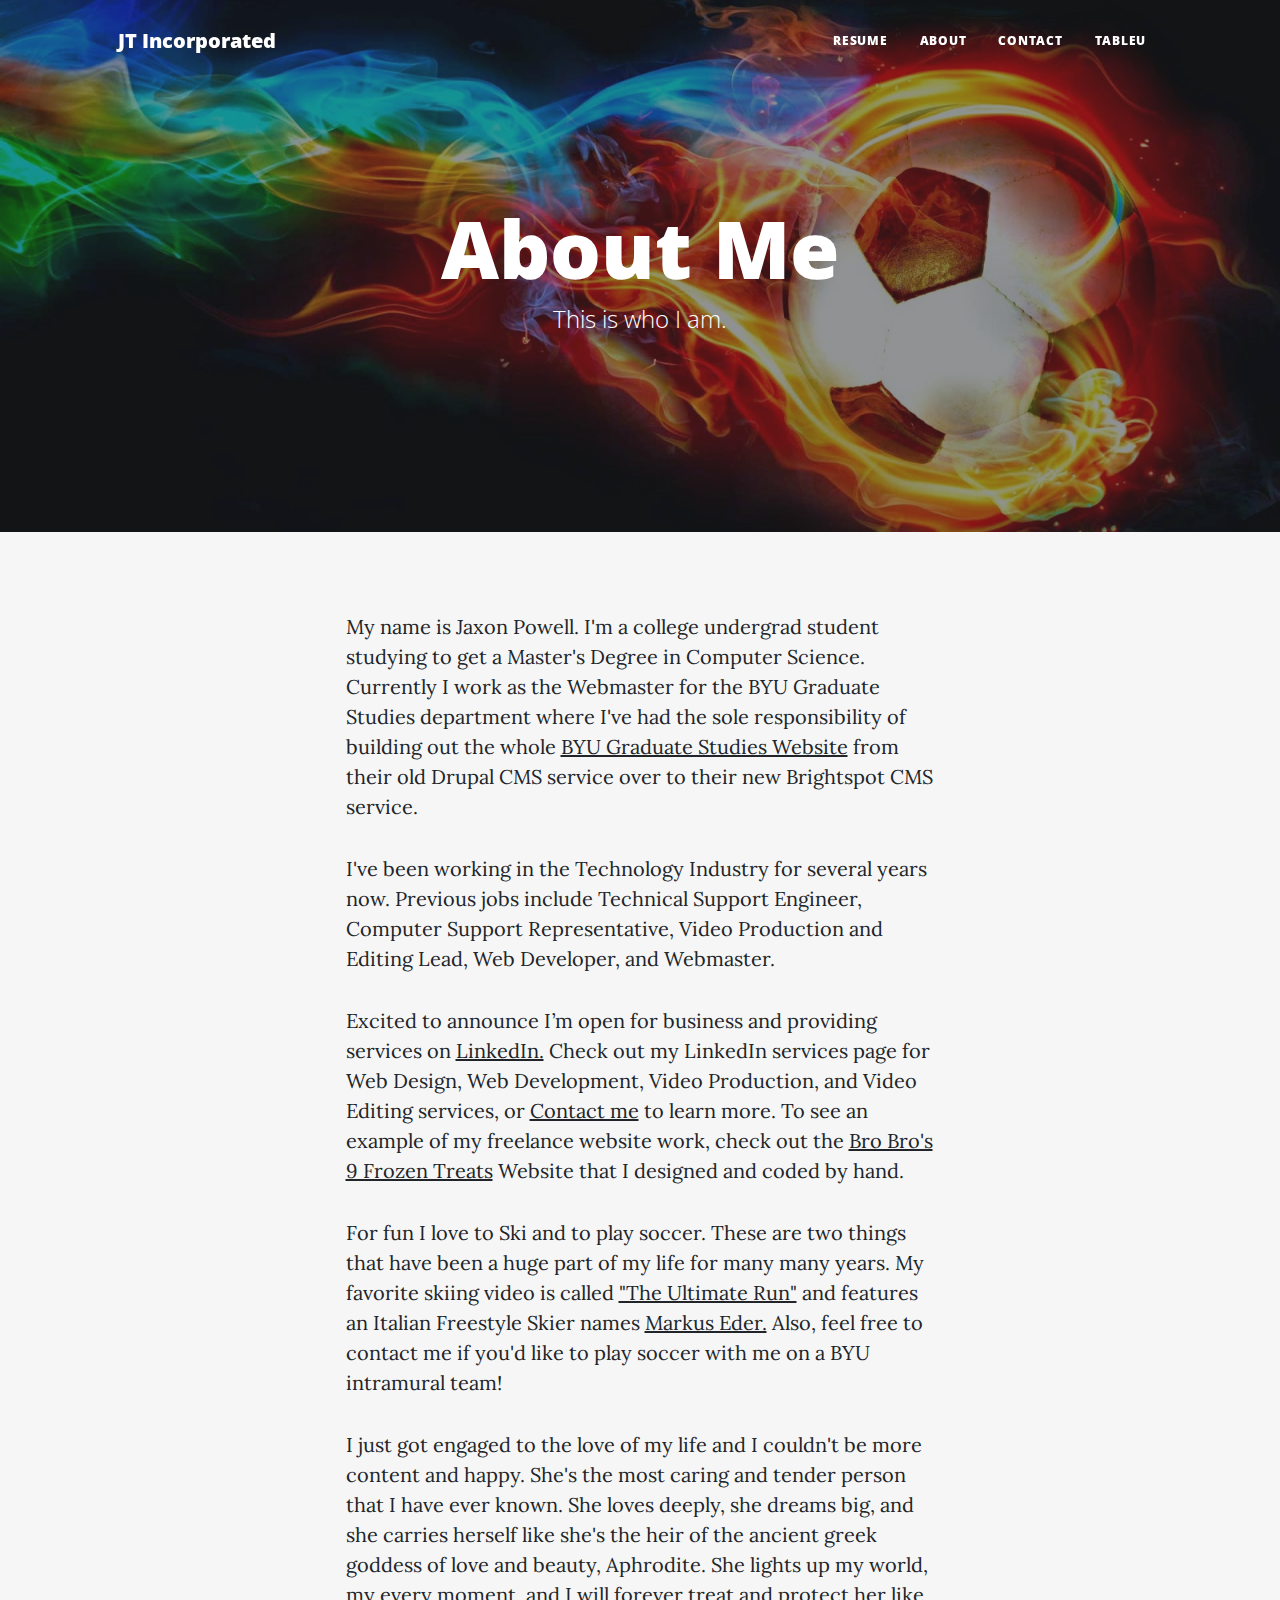
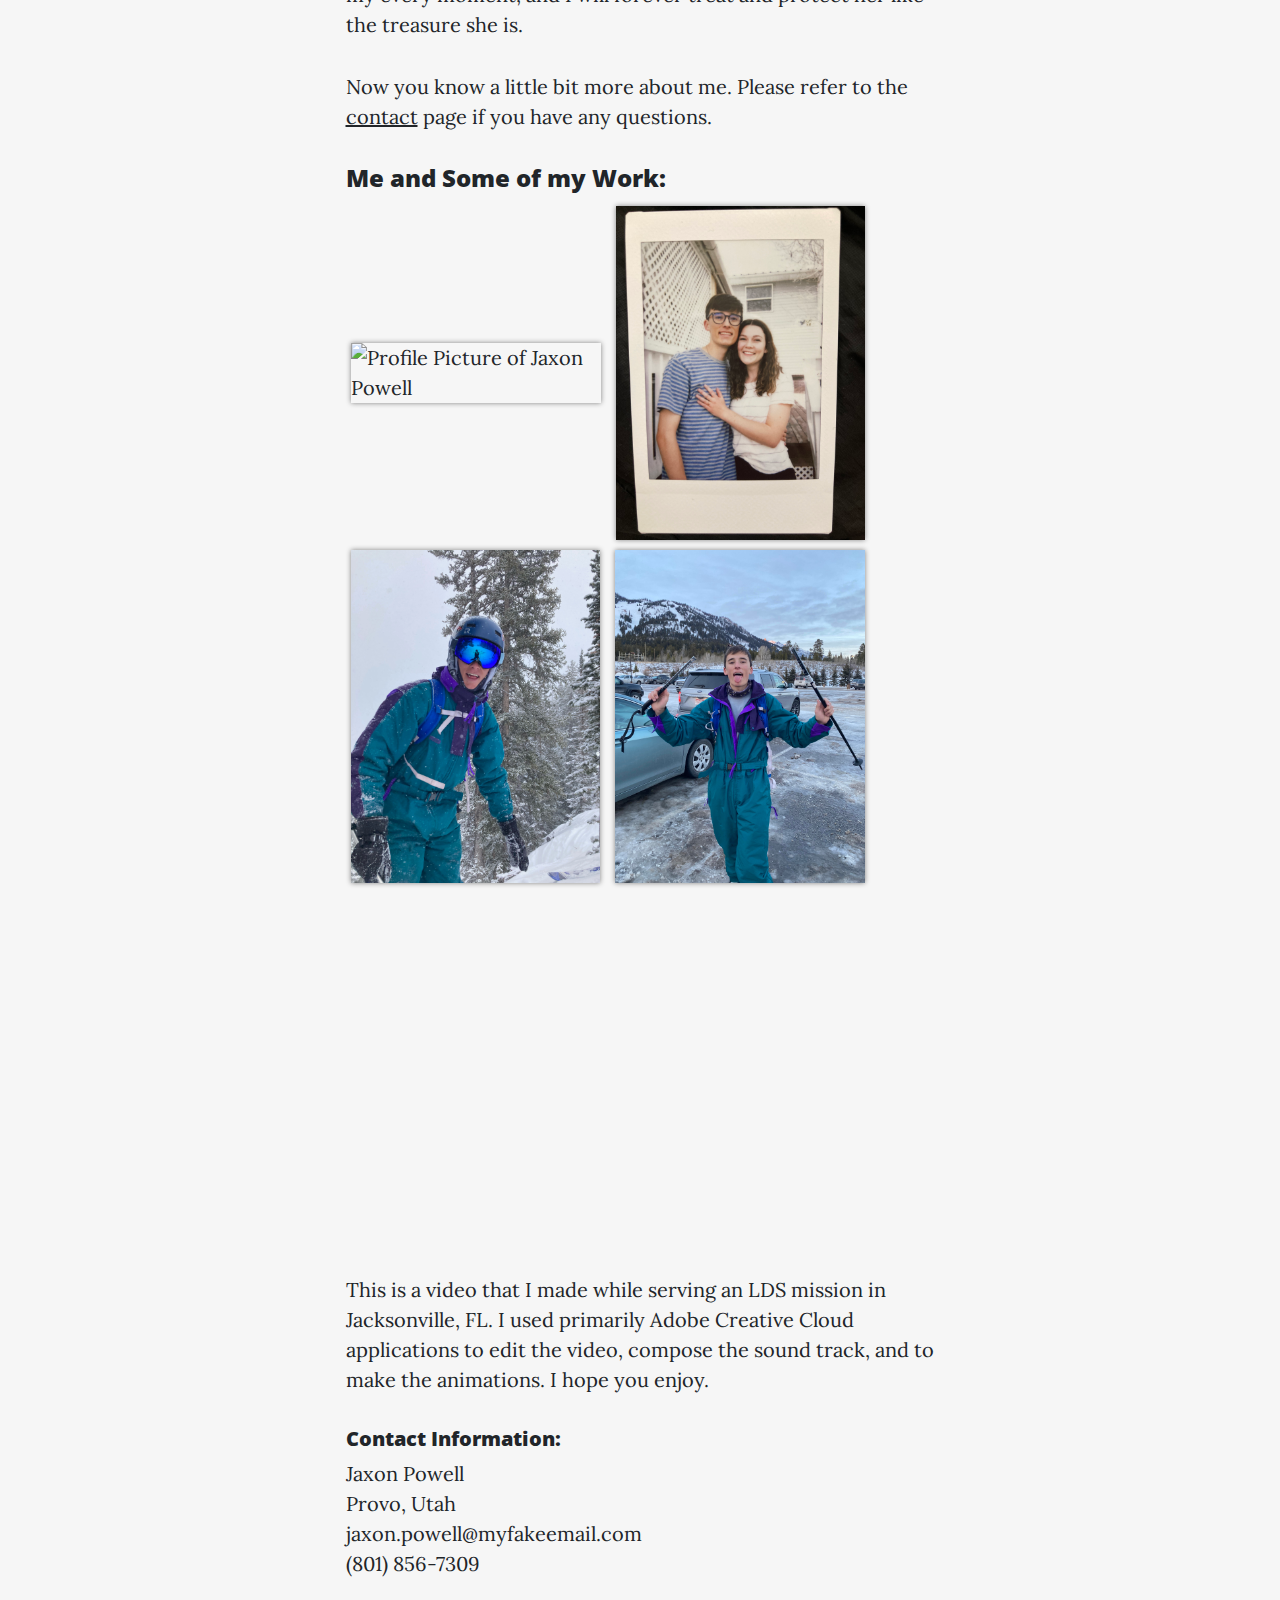
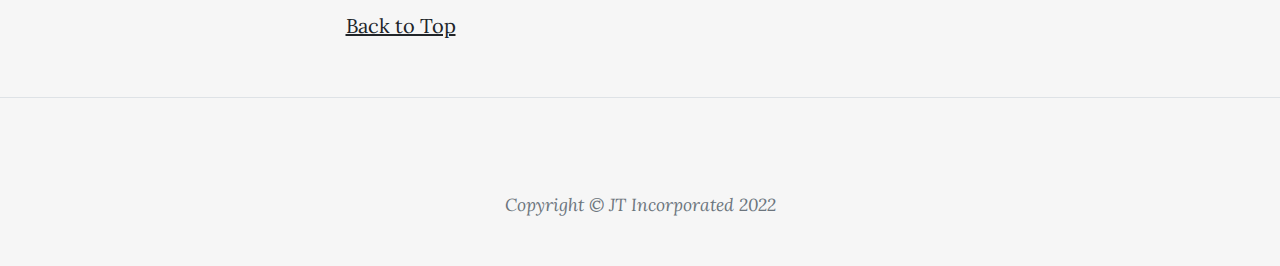
==== html/about.html @ 217a06cf "Initial Commit to clone this website onto GitHub" ====
<!DOCTYPE html>
<html lang="en">
<!-- Jaxon Powell - 04/16/2022 -->

<head>
    <meta charset="utf-8" />
    <meta name="viewport" content="width=device-width, initial-scale=1, shrink-to-fit=no" />
    <meta name="description"
        content="This is an about page for Jaxon Powell to tell users who he is and what he cares about" />
    <meta name="author" content="" />
    <title>About - Jaxon Powell</title>
    <link rel="icon" type="image/x-icon" href="assets/favicon.ico" />
    <!-- Font Awesome icons (free version)-->
    <script src="https://use.fontawesome.com/releases/v6.1.0/js/all.js" crossorigin="anonymous"></script>
    <!-- Google fonts-->
    <link href="https://fonts.googleapis.com/css?family=Lora:400,700,400italic,700italic" rel="stylesheet"
        type="text/css" />
    <link
        href="https://fonts.googleapis.com/css?family=Open+Sans:300italic,400italic,600italic,700italic,800italic,400,300,600,700,800"
        rel="stylesheet" type="text/css" />
    <!-- Core theme CSS (includes Bootstrap)-->
    <link href="../styles/styles.css" rel="stylesheet" />
    <link href="../styles/my-styles.css" rel="stylesheet" />
</head>

<body>
    <!-- Navigation-->
    <nav class="navbar navbar-expand-lg navbar-light" id="mainNav">
        <div class="container px-4 px-lg-5">
            <a class="navbar-brand" href="../index.html">JT Incorporated</a>
            <button class="navbar-toggler" type="button" data-bs-toggle="collapse" data-bs-target="#navbarResponsive"
                aria-controls="navbarResponsive" aria-expanded="false" aria-label="Toggle navigation">
                Menu
                <i class="fas fa-bars"></i>
            </button>
            <div class="collapse navbar-collapse" id="navbarResponsive">
                <ul class="navbar-nav ms-auto py-4 py-lg-0">
                    <li class="nav-item"><a class="nav-link px-lg-3 py-3 py-lg-4" href="../html/resume.html">Resume</a>
                    </li>
                    <li class="nav-item"><a class="nav-link px-lg-3 py-3 py-lg-4" href="#">About</a></li>
                    <li class="nav-item"><a class="nav-link px-lg-3 py-3 py-lg-4"
                            href="../html/contact.html">Contact</a></li>
                    <li class="nav-item"><a class="nav-link px-lg-3 py-3 py-lg-4" href="../html/tableu.html">Tableu</a>
                    </li>
                </ul>
            </div>
        </div>
    </nav>
    <!-- Page Header-->
    <header class="masthead" style="background-image: url('../images/about-bg.jpg')">
        <div class="container position-relative px-4 px-lg-5">
            <div class="row gx-4 gx-lg-5 justify-content-center">
                <div class="col-md-10 col-lg-8 col-xl-7">
                    <div class="page-heading">
                        <h1>About Me</h1>
                        <span class="subheading">This is who I am.</span>
                    </div>
                </div>
            </div>
        </div>
    </header>
    <!-- Main Content-->
    <main class="mb-4">
        <div class="container px-4 px-lg-5">
            <div class="row gx-4 gx-lg-5 justify-content-center">
                <div class="col-md-10 col-lg-8 col-xl-7">
                    <p>My name is Jaxon Powell. I'm a college undergrad student studying to get a Master's Degree in
                        Computer Science. Currently I work as the Webmaster for the BYU Graduate Studies department
                        where I've had the sole responsibility of building out the whole <a
                            href="https://gradstudies.prod.brigham-young.psdops.com/about">BYU Graduate Studies
                            Website</a>
                        from their old Drupal CMS service over to their new Brightspot CMS service.</p>
                    <p>I've been working in the Technology Industry for several years now. Previous jobs include
                        Technical Support Engineer, Computer Support Representative, Video Production and Editing Lead,
                        Web Developer, and Webmaster.</p>
                    <p>Excited to announce I’m open for business and providing services on <a
                            href="https://www.linkedin.com/in/jaxon-powell/">LinkedIn.</a> Check out my
                        LinkedIn services page for Web Design, Web Development, Video Production, and Video Editing
                        services, or
                        <a href="../html/contact.html">Contact me</a> to learn more. To see an example of my freelance
                        website
                        work, check out the <a href="https://jaxonpowell.github.io/HTML-Page-with-Semantic-Markup/">Bro
                            Bro's 9 Frozen Treats</a> Website that I designed and coded by hand.</p>
                    <p>For fun I love to Ski and to play soccer. These are two things that have been a huge part of my
                        life for many many years. My favorite skiing video is called <a
                            href="https://www.youtube.com/watch?v=fbqHK8i-HdA">"The Ultimate Run"</a> and features an
                        Italian Freestyle Skier names <a href="https://www.redbull.com/us-en/athlete/markus-eder">Markus
                            Eder.</a> Also, feel free to contact me if you'd like to play soccer with me on a BYU
                        intramural team!</p>
                    <p>I just got engaged to the love of my life and I couldn't be more content and happy. She's the
                        most caring and tender person that I have ever known. She loves deeply, she dreams big, and she
                        carries herself like she's the heir of the ancient greek goddess of love and beauty, Aphrodite.
                        She lights up my world, my every moment, and I will forever treat and protect her like the
                        treasure she is.</p>
                    <p>Now you know a little bit more about me. Please refer to the <a
                            href="../html/contact.html">contact</a>
                        page if you have any questions.</p>
                    <h4>Me and Some of my Work:</h4>
                    <div class="about-images">
                        <img src="../images/profile-pic.jpg" alt="Profile Picture of Jaxon Powell">
                        <img src="../images/engagement.jpg" alt="Picture of Jaxon Powell and his Fiance">
                        <img src="../images/skiing.JPEG" alt="Picture of Jaxon Powell Skiing">
                        <img src="../images/broken-poles.jpg" alt="Picture of Jaxon Powell Skiing">
                    </div>
                    <p><iframe width="560" height="315" src="https://www.youtube.com/embed/wq7yXizvVxU"
                            title="YouTube video player" frameborder="0"
                            allow="accelerometer; autoplay; clipboard-write; encrypted-media; gyroscope; picture-in-picture"
                            allowfullscreen></iframe>
                        <p>This is a video that I made while serving an LDS mission in Jacksonville, FL. I used
                            primarily
                            Adobe Creative Cloud applications to edit the video, compose the sound track, and to make
                            the
                            animations. I hope you enjoy.</p>
                    </p>
                    <!-- <p><iframe width="560" height="315" src="../videos/UVR Volunteer Promo.mp4" title="Video player"
                            frameborder="0"
                            allow="accelerometer; clipboard-write; encrypted-media; gyroscope; picture-in-picture"
                            allowfullscreen></iframe>
                        This is a video that I created Pro Bono in 2022 to help the Utah Valley Refugees Organization to
                        recruit doctors to their cause. I used Adobe Premier Pro to create this video. I hope you enjoy.
                    </p> -->
                    <div class="contact-info">
                        <h5>Contact Information:</h5>
                        <p>Jaxon Powell</p>
                        <p>Provo, Utah</p>
                        <p>jaxon.powell@myfakeemail.com</p>
                        <p>(801) 856-7309</p>
                    </div>
                    <p><a href="#top">Back to Top</a></p>
                </div>
            </div>
        </div>
    </main>
    <!-- Footer-->
    <footer class="border-top">
        <div class="container px-4 px-lg-5">
            <div class="row gx-4 gx-lg-5 justify-content-center">
                <div class="col-md-10 col-lg-8 col-xl-7">
                    <ul class="list-inline text-center">
                        <li class="list-inline-item">
                            <a href="#!">
                                <span class="fa-stack fa-lg">
                                    <i class="fas fa-circle fa-stack-2x"></i>
                                    <i class="fab fa-twitter fa-stack-1x fa-inverse"></i>
                                </span>
                            </a>
                        </li>
                        <li class="list-inline-item">
                            <a href="#!">
                                <span class="fa-stack fa-lg">
                                    <i class="fas fa-circle fa-stack-2x"></i>
                                    <i class="fab fa-facebook-f fa-stack-1x fa-inverse"></i>
                                </span>
                            </a>
                        </li>
                        <li class="list-inline-item">
                            <a href="#!">
                                <span class="fa-stack fa-lg">
                                    <i class="fas fa-circle fa-stack-2x"></i>
                                    <i class="fab fa-github fa-stack-1x fa-inverse"></i>
                                </span>
                            </a>
                        </li>
                    </ul>
                    <div class="small text-center text-muted fst-italic">Copyright &copy; JT Incorporated 2022</div>
                </div>
            </div>
        </div>
    </footer>
    <!-- Bootstrap core JS-->
    <script src="https://cdn.jsdelivr.net/npm/bootstrap@5.1.3/dist/js/bootstrap.bundle.min.js"></script>
    <!-- Core theme JS-->
    <script src="js/scripts.js"></script>
</body>

</html>
---- styles/my-styles.css ----
body {
  background-color: rgb(246, 246, 246);
}

.about-images img {
  max-width: 250px;
  margin: 5px;
  box-shadow: 0 0 5px grey;
}

li .cs-link a {
  text-decoration: underline;
}

.li-small li {
  font-size: 18px;
}

ol li h3 {
  color: black;
}

.contact-info p {
  margin: 0;
}
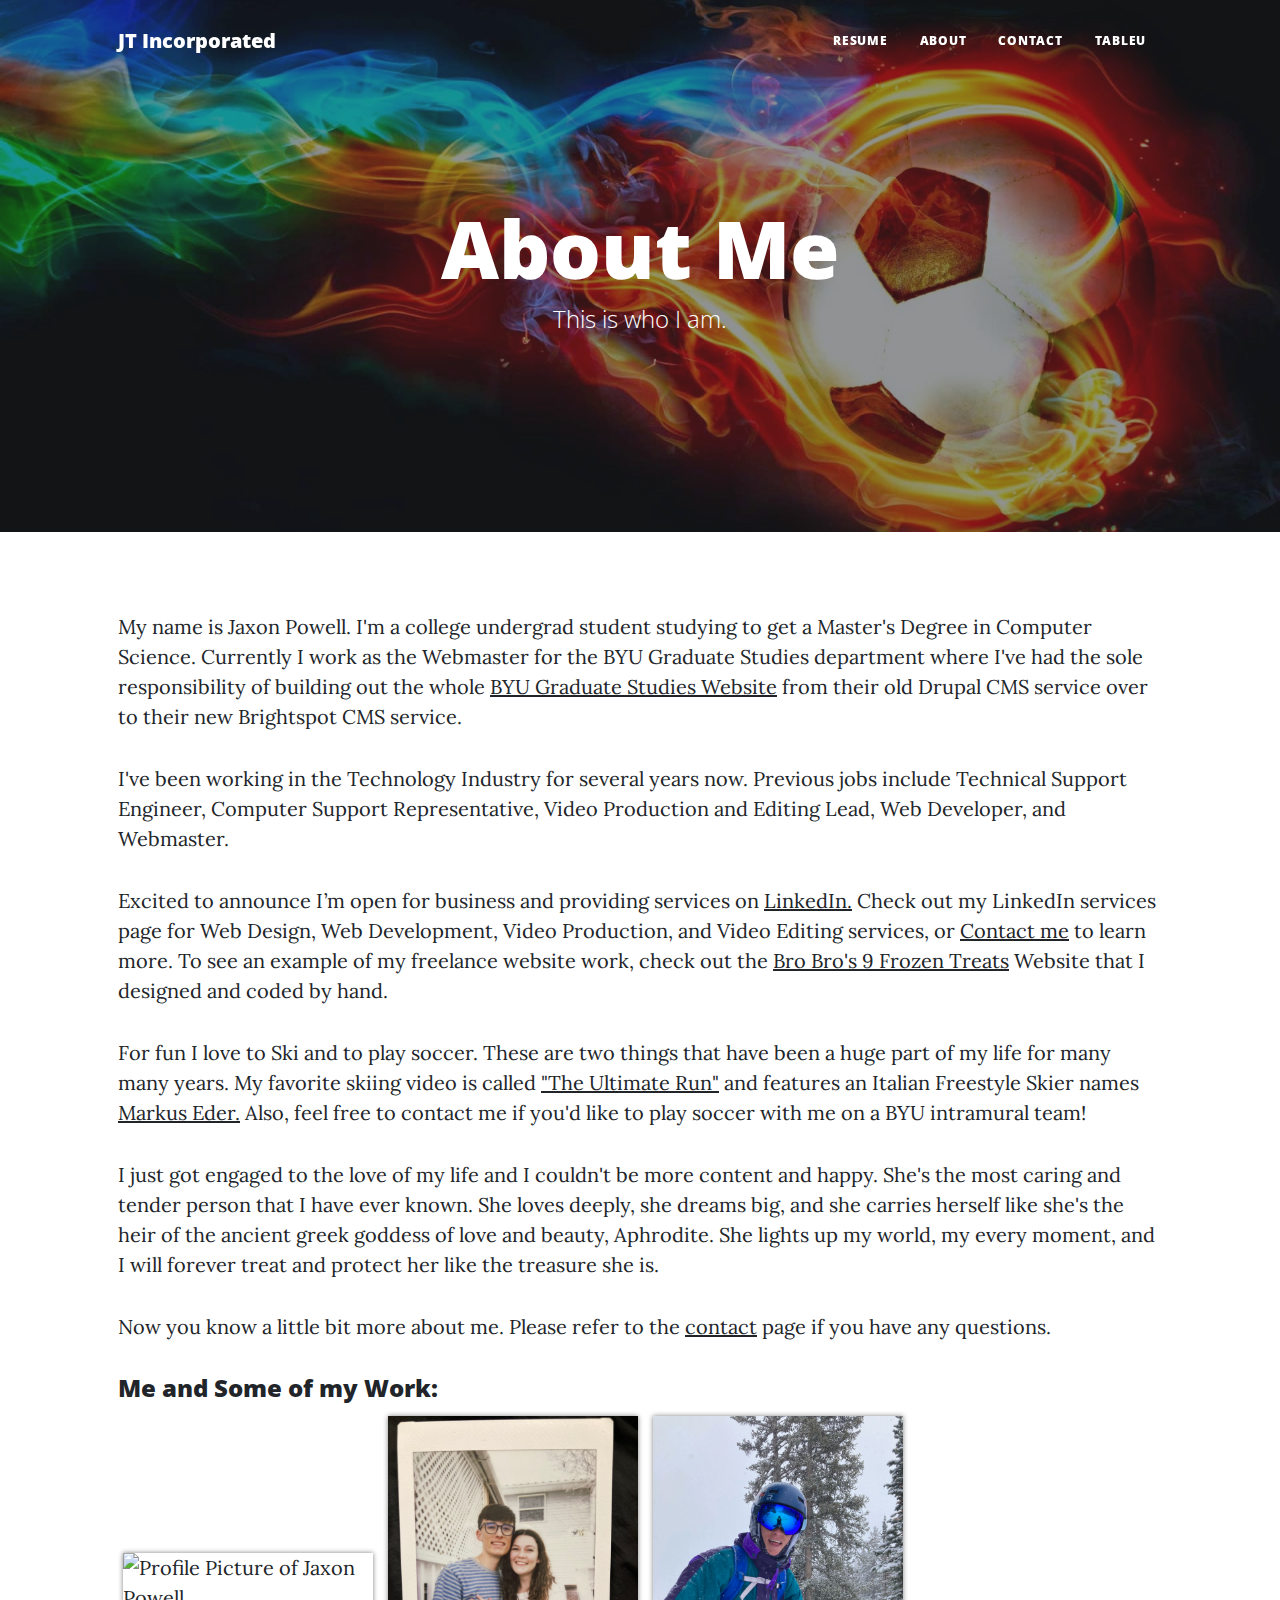
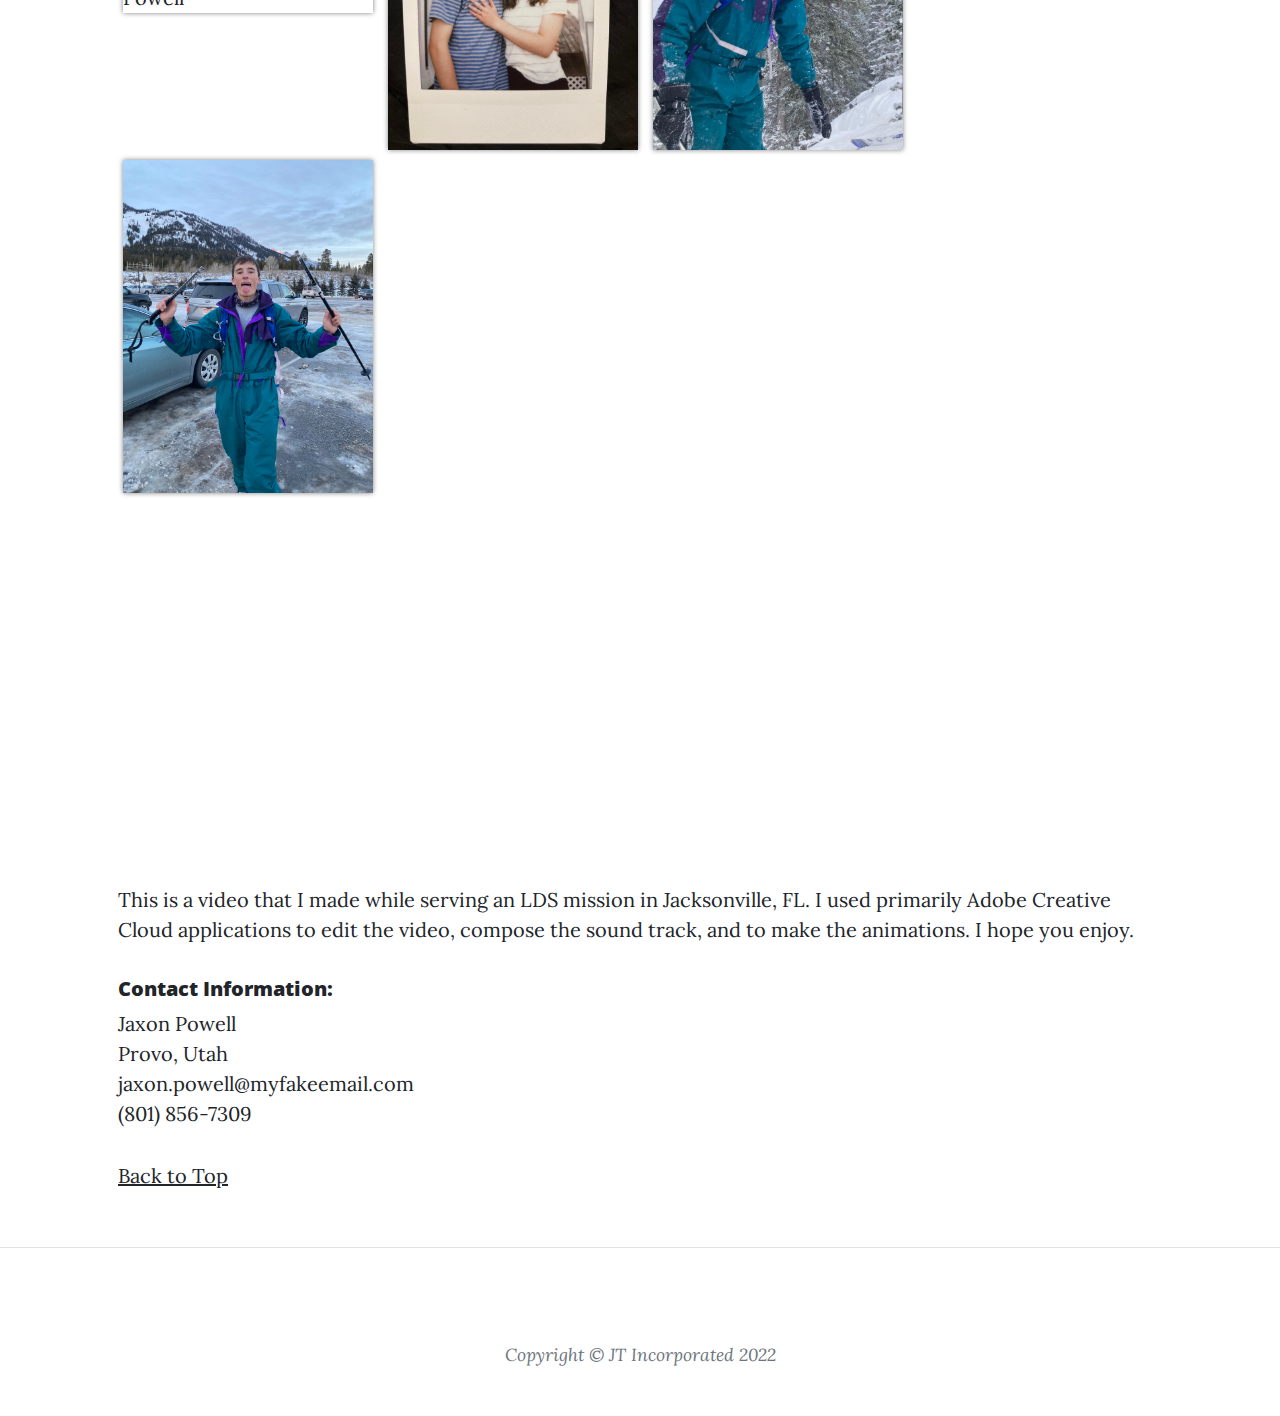
==== commit 7606b398: "1.20" ====
--- a/html/about.html
+++ b/html/about.html
@@ -19,7 +19,7 @@
         href="https://fonts.googleapis.com/css?family=Open+Sans:300italic,400italic,600italic,700italic,800italic,400,300,600,700,800"
         rel="stylesheet" type="text/css" />
     <!-- Core theme CSS (includes Bootstrap)-->
-    <link href="../styles/styles.css" rel="stylesheet" />
+    <link href="../styles/backup-styles.css" rel="stylesheet" />
     <link href="../styles/my-styles.css" rel="stylesheet" />
 </head>
 
--- a/styles/my-styles.css
+++ b/styles/my-styles.css
@@ -23,3 +23,1484 @@
 .contact-info p {
   margin: 0;
 }
+
+/* Code taken from styles.css that is currently being used. */
+/* Code taken from styles.css that is currently being used. */
+:root {
+  --bs-blue: #0d6efd;
+  --bs-indigo: #6610f2;
+  --bs-purple: #6f42c1;
+  --bs-pink: #d63384;
+  --bs-red: #dc3545;
+  --bs-orange: #fd7e14;
+  --bs-yellow: #ffc107;
+  --bs-green: #198754;
+  --bs-teal: #0085a1;
+  --bs-cyan: #0dcaf0;
+  --bs-white: #fff;
+  --bs-gray: #6c757d;
+  --bs-gray-dark: #343a40;
+  --bs-gray-100: #f8f9fa;
+  --bs-gray-200: #e9ecef;
+  --bs-gray-300: #dee2e6;
+  --bs-gray-400: #ced4da;
+  --bs-gray-500: #adb5bd;
+  --bs-gray-600: #6c757d;
+  --bs-gray-700: #495057;
+  --bs-gray-800: #343a40;
+  --bs-gray-900: #212529;
+  --bs-primary: #0085a1;
+  --bs-secondary: #6c757d;
+  --bs-success: #198754;
+  --bs-info: #0dcaf0;
+  --bs-warning: #ffc107;
+  --bs-danger: #dc3545;
+  --bs-light: #f8f9fa;
+  --bs-dark: #212529;
+  --bs-primary-rgb: 0, 133, 161;
+  --bs-secondary-rgb: 108, 117, 125;
+  --bs-success-rgb: 25, 135, 84;
+  --bs-info-rgb: 13, 202, 240;
+  --bs-warning-rgb: 255, 193, 7;
+  --bs-danger-rgb: 220, 53, 69;
+  --bs-light-rgb: 248, 249, 250;
+  --bs-dark-rgb: 33, 37, 41;
+  --bs-white-rgb: 255, 255, 255;
+  --bs-black-rgb: 0, 0, 0;
+  --bs-body-color-rgb: 33, 37, 41;
+  --bs-body-bg-rgb: 255, 255, 255;
+  --bs-font-sans-serif: system-ui, -apple-system, "Segoe UI", Roboto,
+    "Helvetica Neue", Arial, "Noto Sans", "Liberation Sans", sans-serif,
+    "Apple Color Emoji", "Segoe UI Emoji", "Segoe UI Symbol", "Noto Color Emoji";
+  --bs-font-monospace: SFMono-Regular, Menlo, Monaco, Consolas,
+    "Liberation Mono", "Courier New", monospace;
+  --bs-gradient: linear-gradient(
+    180deg,
+    rgba(255, 255, 255, 0.15),
+    rgba(255, 255, 255, 0)
+  );
+  --bs-body-font-family: Lora, -apple-system, BlinkMacSystemFont, Segoe UI,
+    Roboto, Helvetica Neue, Arial, sans-serif, Apple Color Emoji, Segoe UI Emoji,
+    Segoe UI Symbol, Noto Color Emoji;
+  --bs-body-font-size: 1rem;
+  --bs-body-font-weight: 400;
+  --bs-body-line-height: 1.5;
+  --bs-body-color: #212529;
+  --bs-body-bg: #fff;
+}
+
+/* Code taken from styles.css that is currently being used. */
+/* Code taken from styles.css that is currently being used. */
+
+.post-preview > a {
+  color: #212529;
+}
+.post-preview > a:focus,
+.post-preview > a:hover {
+  text-decoration: none;
+  color: #0085a1;
+}
+.post-preview > a > .post-title {
+  font-size: 1.875rem;
+  margin-top: 1.875rem;
+  margin-bottom: 0.625rem;
+}
+.post-preview > a > .post-subtitle {
+  font-weight: 300;
+  margin-bottom: 0.625rem;
+}
+.post-preview > .post-meta {
+  font-size: 1.125rem;
+  font-style: italic;
+  margin-top: 0;
+  color: #6c757d;
+}
+.post-preview > .post-meta > a {
+  text-decoration: none;
+}
+@media (min-width: 992px) {
+  .post-preview > a > .post-title {
+    font-size: 2.25rem;
+  }
+}
+
+/* Code taken from styles.css that is currently being used. */
+a {
+  color: #212529;
+  text-decoration: none;
+  cursor: pointer;
+}
+
+/* Code taken from styles.css that is currently being used. */
+*,
+*::before,
+*::after {
+  box-sizing: border-box;
+}
+
+/* Code taken from styles.css that is currently being used. Row 521 */
+.row {
+  --bs-gutter-x: 1.5rem;
+  --bs-gutter-y: 0;
+  display: flex;
+  flex-wrap: wrap;
+  margin-top: calc(-1 * var(--bs-gutter-y));
+  margin-right: calc(-0.5 * var(--bs-gutter-x));
+  margin-left: calc(-0.5 * var(--bs-gutter-x));
+}
+.row > * {
+  flex-shrink: 0;
+  width: 100%;
+  max-width: 100%;
+  padding-right: calc(var(--bs-gutter-x) * 0.5);
+  padding-left: calc(var(--bs-gutter-x) * 0.5);
+  margin-top: var(--bs-gutter-y);
+}
+
+/* Code taken from styles.css that is currently being used. Row 90 */
+body {
+  margin: 0;
+  font-family: var(--bs-body-font-family);
+  font-size: var(--bs-body-font-size);
+  font-size: 1.25rem;
+  font-weight: var(--bs-body-font-weight);
+  line-height: var(--bs-body-line-height);
+  color: var(--bs-body-color);
+  text-align: var(--bs-body-text-align);
+  background-color: var(--bs-body-bg);
+  -webkit-text-size-adjust: 100%;
+  -webkit-tap-highlight-color: rgba(0, 0, 0, 0);
+}
+
+/* Code taken from styles.css that is currently being used. Row 9260 */
+header.masthead {
+  position: relative;
+  margin-bottom: 3rem;
+  padding-top: calc(8rem + 57px);
+  padding-bottom: 8rem;
+  background: no-repeat center center;
+  background-color: #6c757d;
+  background-size: cover;
+  background-attachment: scroll;
+}
+header.masthead:before {
+  content: "";
+  position: absolute;
+  top: 0;
+  left: 0;
+  right: 0;
+  bottom: 0;
+  background-color: #212529;
+  opacity: 0.5;
+}
+header.masthead .page-heading,
+header.masthead .post-heading,
+header.masthead .site-heading {
+  color: #fff;
+}
+header.masthead .page-heading,
+header.masthead .site-heading {
+  text-align: center;
+}
+header.masthead .page-heading h1,
+header.masthead .page-heading .h1,
+header.masthead .site-heading h1,
+header.masthead .site-heading .h1 {
+  font-size: 3rem;
+}
+header.masthead .page-heading .subheading,
+header.masthead .site-heading .subheading {
+  font-size: 1.5rem;
+  font-weight: 300;
+  line-height: 1.1;
+  display: block;
+  margin-top: 0.625rem;
+  font-family: "Open Sans", -apple-system, BlinkMacSystemFont, "Segoe UI",
+    Roboto, "Helvetica Neue", Arial, sans-serif, "Apple Color Emoji",
+    "Segoe UI Emoji", "Segoe UI Symbol", "Noto Color Emoji";
+}
+header.masthead .post-heading h1,
+header.masthead .post-heading .h1 {
+  font-size: 2.25rem;
+}
+header.masthead .post-heading .meta,
+header.masthead .post-heading .subheading {
+  line-height: 1.1;
+  display: block;
+}
+header.masthead .post-heading .subheading {
+  font-size: 1.5rem;
+  font-weight: 600;
+  margin: 0.75rem 0 2rem;
+  font-family: "Open Sans", -apple-system, BlinkMacSystemFont, "Segoe UI",
+    Roboto, "Helvetica Neue", Arial, sans-serif, "Apple Color Emoji",
+    "Segoe UI Emoji", "Segoe UI Symbol", "Noto Color Emoji";
+}
+header.masthead .post-heading .meta {
+  font-size: 1.25rem;
+  font-weight: 300;
+  font-style: italic;
+  font-family: "Lora", -apple-system, BlinkMacSystemFont, "Segoe UI", Roboto,
+    "Helvetica Neue", Arial, sans-serif, "Apple Color Emoji", "Segoe UI Emoji",
+    "Segoe UI Symbol", "Noto Color Emoji";
+}
+header.masthead .post-heading .meta a {
+  color: #fff;
+}
+@media (min-width: 992px) {
+  header.masthead {
+    padding-top: 12.5rem;
+    padding-bottom: 12.5rem;
+  }
+  header.masthead .page-heading h1,
+  header.masthead .page-heading .h1,
+  header.masthead .site-heading h1,
+  header.masthead .site-heading .h1 {
+    font-size: 5rem;
+  }
+  header.masthead .post-heading h1,
+  header.masthead .post-heading .h1 {
+    font-size: 3.5rem;
+  }
+  header.masthead .post-heading .subheading {
+    font-size: 1.875rem;
+  }
+}
+
+/* Code taken from styles.css that is currently being used. Row 9179 */
+#mainNav {
+  position: absolute;
+  top: 0;
+  left: 0;
+  right: 0;
+  z-index: 1030;
+  border-bottom: 1px solid #dee2e6;
+  background-color: #fff;
+  font-family: "Open Sans", -apple-system, BlinkMacSystemFont, "Segoe UI",
+    Roboto, "Helvetica Neue", Arial, sans-serif, "Apple Color Emoji",
+    "Segoe UI Emoji", "Segoe UI Symbol", "Noto Color Emoji";
+}
+#mainNav .navbar-brand {
+  font-weight: 800;
+}
+#mainNav .navbar-toggler {
+  font-size: 0.75rem;
+  font-weight: 800;
+  padding: 0.75rem;
+  text-transform: uppercase;
+}
+#mainNav .navbar-nav > li.nav-item > a.nav-link {
+  font-size: 0.75rem;
+  font-weight: 800;
+  letter-spacing: 0.0625em;
+  text-transform: uppercase;
+}
+@media (min-width: 992px) {
+  #mainNav {
+    border-bottom: 1px solid transparent;
+    background: transparent;
+  }
+  #mainNav .navbar-brand {
+    color: #fff;
+  }
+  #mainNav .navbar-brand:focus,
+  #mainNav .navbar-brand:hover {
+    color: rgba(255, 255, 255, 0.8);
+  }
+  #mainNav .navbar-nav > li.nav-item > a.nav-link {
+    color: #fff;
+  }
+  #mainNav .navbar-nav > li.nav-item > a.nav-link:focus,
+  #mainNav .navbar-nav > li.nav-item > a.nav-link:hover {
+    color: rgba(255, 255, 255, 0.8);
+  }
+}
+@media (min-width: 992px) {
+  #mainNav {
+    transition: background-color 0.2s;
+    /* Force Hardware Acceleration in WebKit */
+    transform: translate3d(0, 0, 0);
+    -webkit-backface-visibility: hidden;
+    backface-visibility: hidden;
+  }
+  #mainNav.is-fixed {
+    /* when the user scrolls down, we hide the header right above the viewport */
+    position: fixed;
+    top: -83px;
+    transition: transform 0.2s;
+    border-bottom: 1px solid white;
+    background-color: rgba(255, 255, 255, 0.9);
+  }
+  #mainNav.is-fixed .navbar-brand {
+    color: #212529;
+  }
+  #mainNav.is-fixed .navbar-brand:focus,
+  #mainNav.is-fixed .navbar-brand:hover {
+    color: #0085a1;
+  }
+  #mainNav.is-fixed .navbar-nav > li.nav-item > a {
+    color: #212529;
+  }
+  #mainNav.is-fixed .navbar-nav > li.nav-item > a:focus,
+  #mainNav.is-fixed .navbar-nav > li.nav-item > a:hover {
+    color: #0085a1;
+  }
+  #mainNav.is-visible {
+    /* if the user changes the scrolling direction, we show the header */
+    transform: translate3d(0, 100%, 0);
+  }
+}
+
+footer {
+  padding-top: 3rem;
+  padding-bottom: 3rem;
+}
+
+/* Code taken from styles.css that is currently being used. Row 2059 */
+.navbar {
+  position: relative;
+  display: flex;
+  flex-wrap: wrap;
+  align-items: center;
+  justify-content: space-between;
+  padding-top: 0.5rem;
+  padding-bottom: 0.5rem;
+}
+.navbar > .container,
+.navbar > .container-fluid,
+.navbar > .container-sm,
+.navbar > .container-md,
+.navbar > .container-lg,
+.navbar > .container-xl,
+.navbar > .container-xxl {
+  display: flex;
+  flex-wrap: inherit;
+  align-items: center;
+  justify-content: space-between;
+}
+
+.navbar-brand {
+  padding-top: 0.3125rem;
+  padding-bottom: 0.3125rem;
+  margin-right: 1rem;
+  font-size: 1.25rem;
+  white-space: nowrap;
+}
+.navbar-nav {
+  display: flex;
+  flex-direction: column;
+  padding-left: 0;
+  margin-bottom: 0;
+  list-style: none;
+}
+.navbar-nav .nav-link {
+  padding-right: 0;
+  padding-left: 0;
+}
+.navbar-nav .dropdown-menu {
+  position: static;
+}
+
+.navbar-text {
+  padding-top: 0.5rem;
+  padding-bottom: 0.5rem;
+}
+
+.navbar-collapse {
+  flex-basis: 100%;
+  flex-grow: 1;
+  align-items: center;
+}
+
+.navbar-toggler {
+  padding: 0.25rem 0.75rem;
+  font-size: 1.25rem;
+  line-height: 1;
+  background-color: transparent;
+  border: 1px solid transparent;
+  transition: box-shadow 0.15s ease-in-out;
+}
+@media (prefers-reduced-motion: reduce) {
+  .navbar-toggler {
+    transition: none;
+  }
+}
+.navbar-toggler:hover {
+  text-decoration: none;
+}
+.navbar-toggler:focus {
+  text-decoration: none;
+  outline: 0;
+  box-shadow: 0 0 0 0.25rem;
+}
+
+.navbar-toggler-icon {
+  display: inline-block;
+  width: 1.5em;
+  height: 1.5em;
+  vertical-align: middle;
+  background-repeat: no-repeat;
+  background-position: center;
+  background-size: 100%;
+}
+
+.navbar-nav-scroll {
+  max-height: var(--bs-scroll-height, 75vh);
+  overflow-y: auto;
+}
+
+@media (min-width: 576px) {
+  .navbar-expand-sm {
+    flex-wrap: nowrap;
+    justify-content: flex-start;
+  }
+  .navbar-expand-sm .navbar-nav {
+    flex-direction: row;
+  }
+  .navbar-expand-sm .navbar-nav .dropdown-menu {
+    position: absolute;
+  }
+  .navbar-expand-sm .navbar-nav .nav-link {
+    padding-right: 0.5rem;
+    padding-left: 0.5rem;
+  }
+  .navbar-expand-sm .navbar-nav-scroll {
+    overflow: visible;
+  }
+  .navbar-expand-sm .navbar-collapse {
+    display: flex !important;
+    flex-basis: auto;
+  }
+  .navbar-expand-sm .navbar-toggler {
+    display: none;
+  }
+  .navbar-expand-sm .offcanvas-header {
+    display: none;
+  }
+  .navbar-expand-sm .offcanvas {
+    position: inherit;
+    bottom: 0;
+    z-index: 1000;
+    flex-grow: 1;
+    visibility: visible !important;
+    background-color: transparent;
+    border-right: 0;
+    border-left: 0;
+    transition: none;
+    transform: none;
+  }
+  .navbar-expand-sm .offcanvas-top,
+  .navbar-expand-sm .offcanvas-bottom {
+    height: auto;
+    border-top: 0;
+    border-bottom: 0;
+  }
+  .navbar-expand-sm .offcanvas-body {
+    display: flex;
+    flex-grow: 0;
+    padding: 0;
+    overflow-y: visible;
+  }
+}
+@media (min-width: 768px) {
+  .navbar-expand-md {
+    flex-wrap: nowrap;
+    justify-content: flex-start;
+  }
+  .navbar-expand-md .navbar-nav {
+    flex-direction: row;
+  }
+  .navbar-expand-md .navbar-nav .dropdown-menu {
+    position: absolute;
+  }
+  .navbar-expand-md .navbar-nav .nav-link {
+    padding-right: 0.5rem;
+    padding-left: 0.5rem;
+  }
+  .navbar-expand-md .navbar-nav-scroll {
+    overflow: visible;
+  }
+  .navbar-expand-md .navbar-collapse {
+    display: flex !important;
+    flex-basis: auto;
+  }
+  .navbar-expand-md .navbar-toggler {
+    display: none;
+  }
+  .navbar-expand-md .offcanvas-header {
+    display: none;
+  }
+  .navbar-expand-md .offcanvas {
+    position: inherit;
+    bottom: 0;
+    z-index: 1000;
+    flex-grow: 1;
+    visibility: visible !important;
+    background-color: transparent;
+    border-right: 0;
+    border-left: 0;
+    transition: none;
+    transform: none;
+  }
+  .navbar-expand-md .offcanvas-top,
+  .navbar-expand-md .offcanvas-bottom {
+    height: auto;
+    border-top: 0;
+    border-bottom: 0;
+  }
+  .navbar-expand-md .offcanvas-body {
+    display: flex;
+    flex-grow: 0;
+    padding: 0;
+    overflow-y: visible;
+  }
+}
+@media (min-width: 992px) {
+  .navbar-expand-lg {
+    flex-wrap: nowrap;
+    justify-content: flex-start;
+  }
+  .navbar-expand-lg .navbar-nav {
+    flex-direction: row;
+  }
+  .navbar-expand-lg .navbar-nav .dropdown-menu {
+    position: absolute;
+  }
+  .navbar-expand-lg .navbar-nav .nav-link {
+    padding-right: 0.5rem;
+    padding-left: 0.5rem;
+  }
+  .navbar-expand-lg .navbar-nav-scroll {
+    overflow: visible;
+  }
+  .navbar-expand-lg .navbar-collapse {
+    display: flex !important;
+    flex-basis: auto;
+  }
+  .navbar-expand-lg .navbar-toggler {
+    display: none;
+  }
+  .navbar-expand-lg .offcanvas-header {
+    display: none;
+  }
+  .navbar-expand-lg .offcanvas {
+    position: inherit;
+    bottom: 0;
+    z-index: 1000;
+    flex-grow: 1;
+    visibility: visible !important;
+    background-color: transparent;
+    border-right: 0;
+    border-left: 0;
+    transition: none;
+    transform: none;
+  }
+  .navbar-expand-lg .offcanvas-top,
+  .navbar-expand-lg .offcanvas-bottom {
+    height: auto;
+    border-top: 0;
+    border-bottom: 0;
+  }
+  .navbar-expand-lg .offcanvas-body {
+    display: flex;
+    flex-grow: 0;
+    padding: 0;
+    overflow-y: visible;
+  }
+}
+@media (min-width: 1200px) {
+  .navbar-expand-xl {
+    flex-wrap: nowrap;
+    justify-content: flex-start;
+  }
+  .navbar-expand-xl .navbar-nav {
+    flex-direction: row;
+  }
+  .navbar-expand-xl .navbar-nav .dropdown-menu {
+    position: absolute;
+  }
+  .navbar-expand-xl .navbar-nav .nav-link {
+    padding-right: 0.5rem;
+    padding-left: 0.5rem;
+  }
+  .navbar-expand-xl .navbar-nav-scroll {
+    overflow: visible;
+  }
+  .navbar-expand-xl .navbar-collapse {
+    display: flex !important;
+    flex-basis: auto;
+  }
+  .navbar-expand-xl .navbar-toggler {
+    display: none;
+  }
+  .navbar-expand-xl .offcanvas-header {
+    display: none;
+  }
+  .navbar-expand-xl .offcanvas {
+    position: inherit;
+    bottom: 0;
+    z-index: 1000;
+    flex-grow: 1;
+    visibility: visible !important;
+    background-color: transparent;
+    border-right: 0;
+    border-left: 0;
+    transition: none;
+    transform: none;
+  }
+  .navbar-expand-xl .offcanvas-top,
+  .navbar-expand-xl .offcanvas-bottom {
+    height: auto;
+    border-top: 0;
+    border-bottom: 0;
+  }
+  .navbar-expand-xl .offcanvas-body {
+    display: flex;
+    flex-grow: 0;
+    padding: 0;
+    overflow-y: visible;
+  }
+}
+@media (min-width: 1400px) {
+  .navbar-expand-xxl {
+    flex-wrap: nowrap;
+    justify-content: flex-start;
+  }
+  .navbar-expand-xxl .navbar-nav {
+    flex-direction: row;
+  }
+  .navbar-expand-xxl .navbar-nav .dropdown-menu {
+    position: absolute;
+  }
+  .navbar-expand-xxl .navbar-nav .nav-link {
+    padding-right: 0.5rem;
+    padding-left: 0.5rem;
+  }
+  .navbar-expand-xxl .navbar-nav-scroll {
+    overflow: visible;
+  }
+  .navbar-expand-xxl .navbar-collapse {
+    display: flex !important;
+    flex-basis: auto;
+  }
+  .navbar-expand-xxl .navbar-toggler {
+    display: none;
+  }
+  .navbar-expand-xxl .offcanvas-header {
+    display: none;
+  }
+  .navbar-expand-xxl .offcanvas {
+    position: inherit;
+    bottom: 0;
+    z-index: 1000;
+    flex-grow: 1;
+    visibility: visible !important;
+    background-color: transparent;
+    border-right: 0;
+    border-left: 0;
+    transition: none;
+    transform: none;
+  }
+  .navbar-expand-xxl .offcanvas-top,
+  .navbar-expand-xxl .offcanvas-bottom {
+    height: auto;
+    border-top: 0;
+    border-bottom: 0;
+  }
+  .navbar-expand-xxl .offcanvas-body {
+    display: flex;
+    flex-grow: 0;
+    padding: 0;
+    overflow-y: visible;
+  }
+}
+.navbar-expand {
+  flex-wrap: nowrap;
+  justify-content: flex-start;
+}
+.navbar-expand .navbar-nav {
+  flex-direction: row;
+}
+.navbar-expand .navbar-nav .dropdown-menu {
+  position: absolute;
+}
+.navbar-expand .navbar-nav .nav-link {
+  padding-right: 0.5rem;
+  padding-left: 0.5rem;
+}
+.navbar-expand .navbar-nav-scroll {
+  overflow: visible;
+}
+.navbar-expand .navbar-collapse {
+  display: flex !important;
+  flex-basis: auto;
+}
+.navbar-expand .navbar-toggler {
+  display: none;
+}
+.navbar-expand .offcanvas-header {
+  display: none;
+}
+.navbar-expand .offcanvas {
+  position: inherit;
+  bottom: 0;
+  z-index: 1000;
+  flex-grow: 1;
+  visibility: visible !important;
+  background-color: transparent;
+  border-right: 0;
+  border-left: 0;
+  transition: none;
+  transform: none;
+}
+.navbar-expand .offcanvas-top,
+.navbar-expand .offcanvas-bottom {
+  height: auto;
+  border-top: 0;
+  border-bottom: 0;
+}
+.navbar-expand .offcanvas-body {
+  display: flex;
+  flex-grow: 0;
+  padding: 0;
+  overflow-y: visible;
+}
+
+.navbar-light .navbar-brand {
+  color: rgba(0, 0, 0, 0.9);
+}
+.navbar-light .navbar-brand:hover,
+.navbar-light .navbar-brand:focus {
+  color: rgba(0, 0, 0, 0.9);
+}
+.navbar-light .navbar-nav .nav-link {
+  color: rgba(0, 0, 0, 0.55);
+}
+.navbar-light .navbar-nav .nav-link:hover,
+.navbar-light .navbar-nav .nav-link:focus {
+  color: rgba(0, 0, 0, 0.7);
+}
+.navbar-light .navbar-nav .nav-link.disabled {
+  color: rgba(0, 0, 0, 0.3);
+}
+.navbar-light .navbar-nav .show > .nav-link,
+.navbar-light .navbar-nav .nav-link.active {
+  color: rgba(0, 0, 0, 0.9);
+}
+.navbar-light .navbar-toggler {
+  color: rgba(0, 0, 0, 0.55);
+  border-color: rgba(0, 0, 0, 0.1);
+}
+.navbar-light .navbar-toggler-icon {
+  background-image: url("data:image/svg+xml,%3csvg xmlns='http://www.w3.org/2000/svg' viewBox='0 0 30 30'%3e%3cpath stroke='rgba%280, 0, 0, 0.55%29' stroke-linecap='round' stroke-miterlimit='10' stroke-width='2' d='M4 7h22M4 15h22M4 23h22'/%3e%3c/svg%3e");
+}
+.navbar-light .navbar-text {
+  color: rgba(0, 0, 0, 0.55);
+}
+.navbar-light .navbar-text a,
+.navbar-light .navbar-text a:hover,
+.navbar-light .navbar-text a:focus {
+  color: rgba(0, 0, 0, 0.9);
+}
+
+.navbar-dark .navbar-brand {
+  color: #fff;
+}
+.navbar-dark .navbar-brand:hover,
+.navbar-dark .navbar-brand:focus {
+  color: #fff;
+}
+.navbar-dark .navbar-nav .nav-link {
+  color: rgba(255, 255, 255, 0.55);
+}
+.navbar-dark .navbar-nav .nav-link:hover,
+.navbar-dark .navbar-nav .nav-link:focus {
+  color: rgba(255, 255, 255, 0.75);
+}
+.navbar-dark .navbar-nav .nav-link.disabled {
+  color: rgba(255, 255, 255, 0.25);
+}
+.navbar-dark .navbar-nav .show > .nav-link,
+.navbar-dark .navbar-nav .nav-link.active {
+  color: #fff;
+}
+.navbar-dark .navbar-toggler {
+  color: rgba(255, 255, 255, 0.55);
+  border-color: rgba(255, 255, 255, 0.1);
+}
+.navbar-dark .navbar-toggler-icon {
+  background-image: url("data:image/svg+xml,%3csvg xmlns='http://www.w3.org/2000/svg' viewBox='0 0 30 30'%3e%3cpath stroke='rgba%28255, 255, 255, 0.55%29' stroke-linecap='round' stroke-miterlimit='10' stroke-width='2' d='M4 7h22M4 15h22M4 23h22'/%3e%3c/svg%3e");
+}
+.navbar-dark .navbar-text {
+  color: rgba(255, 255, 255, 0.55);
+}
+.navbar-dark .navbar-text a,
+.navbar-dark .navbar-text a:hover,
+.navbar-dark .navbar-text a:focus {
+  color: #fff;
+}
+
+/* Code taken from styles.css that is currently being used. Row 473 */
+/* Code taken from styles.css that is currently being used. Row 473 */
+/* Code taken from styles.css that is currently being used. Row 473 */
+.container,
+.container-fluid,
+.container-xxl,
+.container-xl,
+.container-lg,
+.container-md,
+.container-sm {
+  width: 100%;
+  padding-right: var(--bs-gutter-x, 0.75rem);
+  padding-left: var(--bs-gutter-x, 0.75rem);
+  margin-right: auto;
+  margin-left: auto;
+}
+
+@media (min-width: 576px) {
+  .container-sm,
+  .container {
+    max-width: 540px;
+  }
+}
+@media (min-width: 768px) {
+  .container-md,
+  .container-sm,
+  .container {
+    max-width: 720px;
+  }
+}
+@media (min-width: 992px) {
+  .container-lg,
+  .container-md,
+  .container-sm,
+  .container {
+    max-width: 960px;
+  }
+}
+@media (min-width: 1200px) {
+  .container-xl,
+  .container-lg,
+  .container-md,
+  .container-sm,
+  .container {
+    max-width: 1140px;
+  }
+}
+@media (min-width: 1400px) {
+  .container-xxl,
+  .container-xl,
+  .container-lg,
+  .container-md,
+  .container-sm,
+  .container {
+    max-width: 1320px;
+  }
+}
+
+/* Code taken from styles.css that is currently being used.*/
+.my-4 {
+  margin-top: 1.5rem !important;
+  margin-bottom: 1.5rem !important;
+}
+
+.my-5 {
+  margin-top: 3rem !important;
+  margin-bottom: 3rem !important;
+}
+
+/* Code taken from styles.css that is currently being used.*/
+.px-4 {
+  padding-right: 1.5rem !important;
+  padding-left: 1.5rem !important;
+}
+
+/* Code taken from styles.css that is currently being used.*/
+.collapse:not(.show) {
+  display: none;
+}
+
+/* Code taken from styles.css that is currently being used.*/
+.ms-auto {
+  margin-left: auto !important;
+}
+
+/* Code taken from styles.css that is currently being used.*/
+.py-3 {
+  padding-top: 1rem !important;
+  padding-bottom: 1rem !important;
+}
+
+.py-4 {
+  padding-top: 1.5rem !important;
+  padding-bottom: 1.5rem !important;
+}
+
+.position-relative {
+  position: relative !important;
+}
+
+.justify-content-center {
+  justify-content: center !important;
+}
+
+.border-top {
+  border-top: 1px solid #dee2e6 !important;
+}
+
+.border-top-0 {
+  border-top: 0 !important;
+}
+
+.list-inline {
+  padding-left: 0;
+  list-style: none;
+}
+
+.list-inline-item {
+  display: inline-block;
+}
+
+.text-center {
+  text-align: center !important;
+}
+
+small,
+.small {
+  font-size: 0.875em;
+}
+
+.text-muted {
+  --bs-text-opacity: 1;
+  color: #6c757d !important;
+}
+
+.fst-italic {
+  font-style: italic !important;
+}
+
+.position-relative {
+  position: relative !important;
+}
+
+.mb-4 {
+  margin-bottom: 1.5rem !important;
+}
+
+.mb-3 {
+  margin-bottom: 1rem !important;
+}
+
+.fw-bolder {
+  font-weight: bolder !important;
+}
+
+.text-uppercase {
+  text-transform: uppercase !important;
+}
+
+.text-capitalize {
+  text-transform: capitalize !important;
+}
+
+.text-wrap {
+  white-space: normal !important;
+}
+
+.text-nowrap {
+  white-space: nowrap !important;
+}
+
+button,
+[type="button"],
+[type="reset"],
+[type="submit"] {
+  -webkit-appearance: button;
+}
+button:not(:disabled),
+[type="button"]:not(:disabled),
+[type="reset"]:not(:disabled),
+[type="submit"]:not(:disabled) {
+  cursor: pointer;
+}
+
+a:hover {
+  color: #0085a1;
+}
+
+a:not([href]):not([class]),
+a:not([href]):not([class]):hover {
+  color: inherit;
+  text-decoration: none;
+}
+
+kbd {
+  padding: 0.2rem 0.4rem;
+  font-size: 0.875em;
+  color: #fff;
+  background-color: #212529;
+}
+kbd kbd {
+  padding: 0;
+  font-size: 1em;
+  font-weight: 700;
+}
+
+figure {
+  margin: 0 0 1rem;
+}
+
+img,
+svg {
+  vertical-align: middle;
+}
+
+table {
+  caption-side: bottom;
+  border-collapse: collapse;
+}
+
+th {
+  text-align: inherit;
+  text-align: -webkit-match-parent;
+}
+
+thead,
+tbody,
+tfoot,
+tr,
+td,
+th {
+  border-color: inherit;
+  border-style: solid;
+  border-width: 0;
+}
+
+label {
+  display: inline-block;
+}
+
+button {
+  border-radius: 0;
+}
+
+button:focus:not(:focus-visible) {
+  outline: 0;
+}
+
+input,
+button,
+select {
+  margin: 0;
+  font-family: inherit;
+  font-size: inherit;
+  line-height: inherit;
+}
+
+button,
+select {
+  text-transform: none;
+}
+
+[role="button"] {
+  cursor: pointer;
+}
+
+h2,
+.h2 {
+  font-size: calc(1.325rem + 0.9vw);
+}
+@media (min-width: 1200px) {
+  h2,
+  .h2 {
+    font-size: 2rem;
+  }
+}
+
+h3,
+.h3 {
+  font-size: calc(1.3rem + 0.6vw);
+}
+@media (min-width: 1200px) {
+  h3,
+  .h3 {
+    font-size: 1.75rem;
+  }
+}
+
+h4,
+.h4 {
+  font-size: calc(1.275rem + 0.3vw);
+}
+@media (min-width: 1200px) {
+  h4,
+  .h4 {
+    font-size: 1.5rem;
+  }
+}
+
+h5,
+.h5 {
+  font-size: 1.25rem;
+}
+
+h6,
+.h6 {
+  font-size: 1rem;
+}
+
+p {
+  margin-top: 0;
+  margin-bottom: 1rem;
+}
+
+abbr[title],
+abbr[data-bs-original-title] {
+  -webkit-text-decoration: underline dotted;
+  text-decoration: underline dotted;
+  cursor: help;
+  -webkit-text-decoration-skip-ink: none;
+  text-decoration-skip-ink: none;
+}
+
+ol,
+ul {
+  padding-left: 2rem;
+}
+
+ol,
+ul,
+dl {
+  margin-top: 0;
+  margin-bottom: 1rem;
+}
+
+ol ol,
+ul ul,
+ol ul,
+ul ol {
+  margin-bottom: 0;
+}
+
+dt {
+  font-weight: 700;
+}
+
+dd {
+  margin-bottom: 0.5rem;
+  margin-left: 0;
+}
+
+blockquote {
+  margin: 0 0 1rem;
+}
+
+b,
+strong {
+  font-weight: bolder;
+}
+
+hr {
+  background-color: #dee2e6;
+  opacity: 1;
+}
+
+p {
+  margin: 2rem 0;
+}
+p a {
+  text-decoration: underline;
+}
+
+blockquote {
+  font-style: italic;
+  color: #6c757d;
+}
+
+textarea {
+  resize: vertical;
+}
+
+textarea.form-control {
+  min-height: calc(1.5em + 0.75rem + 2px);
+}
+textarea.form-control-sm {
+  min-height: calc(1.5em + 0.5rem + 2px);
+}
+textarea.form-control-lg {
+  min-height: calc(1.5em + 1rem + 2px);
+}
+
+.d-none {
+  display: none !important;
+}
+
+/* Code taken from styles.css that is currently being used.*/
+@media (min-width: 576px) {
+  .py-lg-0 {
+    padding-top: 0 !important;
+    padding-bottom: 0 !important;
+  }
+
+  .py-lg-4 {
+    padding-top: 1.5rem !important;
+    padding-bottom: 1.5rem !important;
+  }
+
+  .px-lg-5 {
+    padding-right: 3rem !important;
+    padding-left: 3rem !important;
+  }
+
+  .px-lg-3 {
+    padding-right: 1rem !important;
+    padding-left: 1rem !important;
+  }
+}
+/* Code taken from styles.css that is currently being used. Row 1966 */
+/* Code taken from styles.css that is currently being used. Row 1966 */
+/* Code taken from styles.css that is currently being used. Row 1966 */
+.nav {
+  display: flex;
+  flex-wrap: wrap;
+  padding-left: 0;
+  margin-bottom: 0;
+  list-style: none;
+}
+
+.nav-link {
+  display: block;
+  padding: 0.5rem 1rem;
+  color: #212529;
+  transition: color 0.15s ease-in-out, background-color 0.15s ease-in-out,
+    border-color 0.15s ease-in-out;
+}
+@media (prefers-reduced-motion: reduce) {
+  .nav-link {
+    transition: none;
+  }
+}
+.nav-link:hover,
+.nav-link:focus {
+  color: #0085a1;
+}
+.nav-link.disabled {
+  color: #6c757d;
+  pointer-events: none;
+  cursor: default;
+}
+
+.nav-tabs {
+  border-bottom: 1px solid #dee2e6;
+}
+.nav-tabs .nav-link {
+  margin-bottom: -1px;
+  background: none;
+  border: 1px solid transparent;
+}
+.nav-tabs .nav-link:hover,
+.nav-tabs .nav-link:focus {
+  border-color: #e9ecef #e9ecef #dee2e6;
+  isolation: isolate;
+}
+.nav-tabs .nav-link.disabled {
+  color: #6c757d;
+  background-color: transparent;
+  border-color: transparent;
+}
+
+.nav-tabs .nav-link.active,
+.nav-tabs .nav-item.show .nav-link {
+  color: #495057;
+  background-color: #fff;
+  border-color: #dee2e6 #dee2e6 #fff;
+}
+.nav-tabs .dropdown-menu {
+  margin-top: -1px;
+}
+
+.nav-pills .nav-link {
+  background: none;
+  border: 0;
+}
+.nav-pills .nav-link.active,
+.nav-pills .show > .nav-link {
+  color: #fff;
+  background-color: #0085a1;
+}
+
+.nav-fill > .nav-link,
+.nav-fill .nav-item {
+  flex: 1 1 auto;
+  text-align: center;
+}
+
+.nav-justified > .nav-link,
+.nav-justified .nav-item {
+  flex-basis: 0;
+  flex-grow: 1;
+  text-align: center;
+}
+
+.nav-fill .nav-item .nav-link,
+.nav-justified .nav-item .nav-link {
+  width: 100%;
+}
+/* Code taken from styles.css that is currently being used. Row 122 */
+/* Code taken from styles.css that is currently being used. Row 122 */
+/* Code taken from styles.css that is currently being used. Row 122 */
+h6,
+.h6,
+h5,
+.h5,
+h4,
+.h4,
+h3,
+.h3,
+h2,
+.h2,
+h1,
+.h1 {
+  margin-top: 0;
+  margin-bottom: 0.5rem;
+  font-family: "Open Sans", -apple-system, BlinkMacSystemFont, "Segoe UI",
+    Roboto, "Helvetica Neue", Arial, sans-serif, "Apple Color Emoji",
+    "Segoe UI Emoji", "Segoe UI Symbol", "Noto Color Emoji";
+  font-weight: 800;
+  line-height: 1.2;
+}
+
+h1,
+.h1 {
+  font-size: calc(1.375rem + 1.5vw);
+}
+@media (min-width: 1200px) {
+  h1,
+  .h1 {
+    font-size: 2.5rem;
+  }
+}
+
+/* Code taken from styles.css that is currently being used. Row 1260 */
+/* Code taken from styles.css that is currently being used. Row 1260 */
+/* Code taken from styles.css that is currently being used. Row 1260 */
+/* Code for the Contact page FORM*/
+
+.invalid-feedback {
+  /* Line 1504 in backup styles*/
+  display: none;
+  width: 100%;
+  margin-top: 0.25rem;
+  font-size: 0.875em;
+  color: #dc3545;
+}
+
+.form-floating input, /* Line 9172 in backup styles*/
+.form-floating textarea {
+  border-left: 0;
+  border-right: 0;
+  border-top: 0;
+}
+.form-floating input:focus,
+.form-floating textarea:focus {
+  box-shadow: none;
+}
+.form-floating label {
+  color: #6c757d;
+}
+
+.form-floating {
+  /* Line 1260 in backup styles*/
+  position: relative;
+}
+.form-floating > .form-control,
+.form-floating > .form-select {
+  height: 4.5rem;
+  line-height: 1.25;
+}
+.form-floating > label {
+  position: absolute;
+  top: 0;
+  left: 0;
+  height: 100%;
+  padding: 1.25rem 0;
+  pointer-events: none;
+  border: 1px solid transparent;
+  transform-origin: 0 0;
+  transition: opacity 0.1s ease-in-out, transform 0.1s ease-in-out;
+}
+@media (prefers-reduced-motion: reduce) {
+  .form-floating > label {
+    transition: none;
+  }
+}
+.form-floating > .form-control {
+  padding: 1.25rem 0;
+}
+.form-floating > .form-control::-moz-placeholder {
+  color: transparent;
+}
+.form-floating > .form-control:-ms-input-placeholder {
+  color: transparent;
+}
+.form-floating > .form-control::placeholder {
+  color: transparent;
+}
+.form-floating > .form-control:not(:-moz-placeholder-shown) {
+  padding-top: 2.125rem;
+  padding-bottom: 0.625rem;
+}
+.form-floating > .form-control:not(:-ms-input-placeholder) {
+  padding-top: 2.125rem;
+  padding-bottom: 0.625rem;
+}
+.form-floating > .form-control:focus,
+.form-floating > .form-control:not(:placeholder-shown) {
+  padding-top: 2.125rem;
+  padding-bottom: 0.625rem;
+}
+.form-floating > .form-control:-webkit-autofill {
+  padding-top: 2.125rem;
+  padding-bottom: 0.625rem;
+}
+.form-floating > .form-select {
+  padding-top: 2.125rem;
+  padding-bottom: 0.625rem;
+}
+.form-floating > .form-control:not(:-moz-placeholder-shown) ~ label {
+  opacity: 0.65;
+  transform: scale(0.65) translateY(-0.5rem) translateX(0rem);
+}
+.form-floating > .form-control:not(:-ms-input-placeholder) ~ label {
+  opacity: 0.65;
+  transform: scale(0.65) translateY(-0.5rem) translateX(0rem);
+}
+.form-floating > .form-control:focus ~ label,
+.form-floating > .form-control:not(:placeholder-shown) ~ label,
+.form-floating > .form-select ~ label {
+  opacity: 0.65;
+  transform: scale(0.65) translateY(-0.5rem) translateX(0rem);
+}
+.form-floating > .form-control:-webkit-autofill ~ label {
+  opacity: 0.65;
+  transform: scale(0.65) translateY(-0.5rem) translateX(0rem);
+}
+
+.form-control {
+  /* Line 780 in backup styles*/
+  display: block;
+  width: 100%;
+  padding: 0.375rem 0.75rem;
+  font-size: 1rem;
+  font-weight: 400;
+  line-height: 1.5;
+  color: #212529;
+  background-color: #fff;
+  background-clip: padding-box;
+  border: 1px solid #ced4da;
+  -webkit-appearance: none;
+  -moz-appearance: none;
+  appearance: none;
+  border-radius: 0;
+  transition: border-color 0.15s ease-in-out, box-shadow 0.15s ease-in-out;
+}
